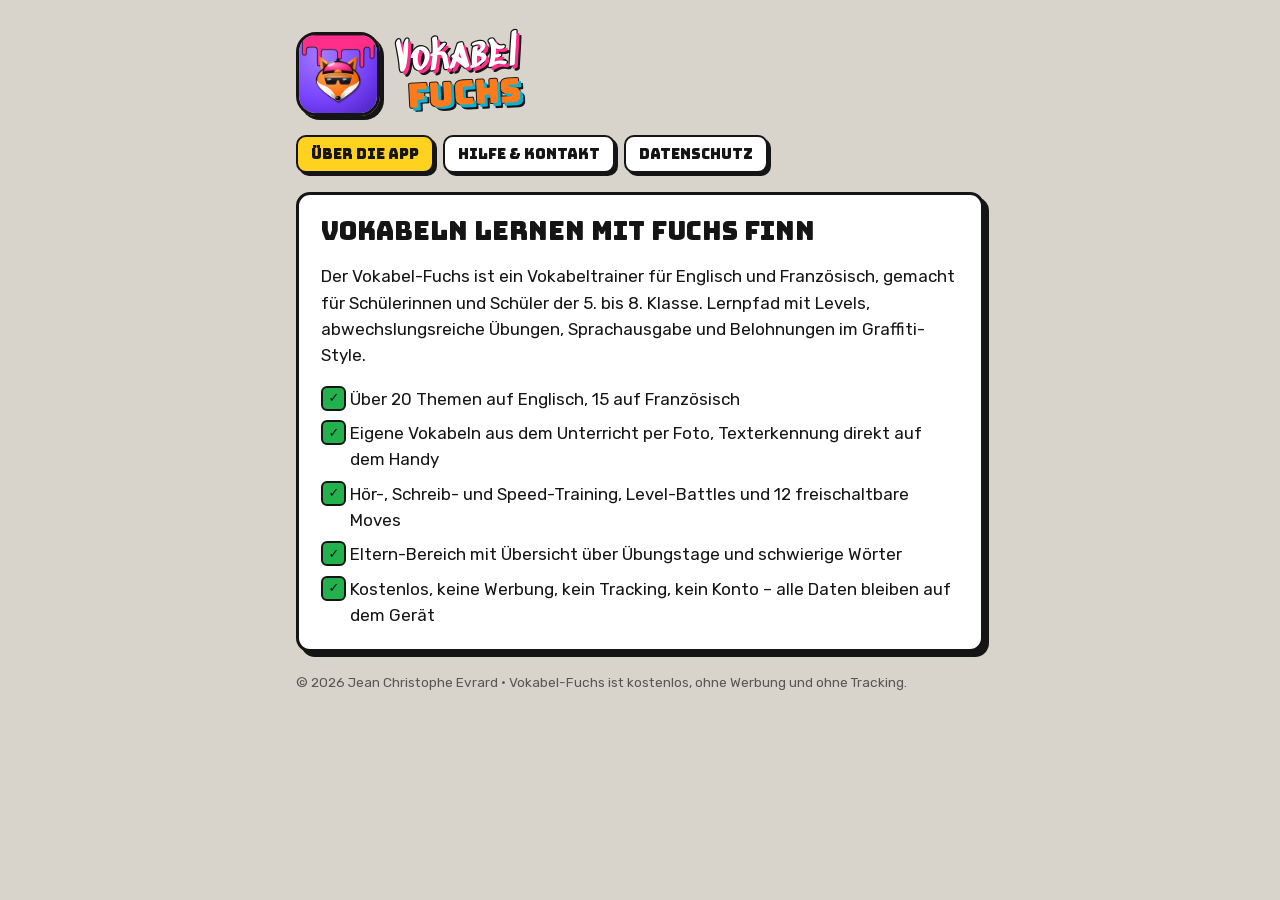
==== index.html @ 0a942ed3 "Info-Seiten: Start, Hilfe & Kontakt, Datenschutz Co-Authored-By: Claude Opus 5.5 <noreply@anthropic." ====
<!doctype html>
<html lang="de">
<head>
<meta charset="utf-8">
<meta name="viewport" content="width=device-width,initial-scale=1">
<title>Vokabel-Fuchs</title>
<meta name="description" content="Vokabeltrainer für Englisch und Französisch mit Fuchs Finn – kostenlos, ohne Werbung, ohne Tracking.">
<link rel="icon" href="img/icon-192.png">
<link rel="stylesheet" href="style.css">
</head>
<body><div class="wrap">
<header><img src="img/icon-192.png" alt=""><p class="logo"><a href="./"><span class="l1">Vokabel</span><span class="l2">Fuchs</span></a></p></header>
<nav aria-label="Seiten"><a href="./" aria-current="page">Über die App</a><a href="support.html" >Hilfe &amp; Kontakt</a><a href="datenschutz.html" >Datenschutz</a></nav>
<main class="card">
<h1>Vokabeln lernen mit Fuchs Finn</h1>
<p>Der Vokabel-Fuchs ist ein Vokabeltrainer für Englisch und Französisch, gemacht für Schülerinnen und Schüler der 5. bis 8. Klasse. Lernpfad mit Levels, abwechslungsreiche Übungen, Sprachausgabe und Belohnungen im Graffiti-Style.</p>
<ul class="facts">
<li>Über 20 Themen auf Englisch, 15 auf Französisch</li>
<li>Eigene Vokabeln aus dem Unterricht per Foto, Texterkennung direkt auf dem Handy</li>
<li>Hör-, Schreib- und Speed-Training, Level-Battles und 12 freischaltbare Moves</li>
<li>Eltern-Bereich mit Übersicht über Übungstage und schwierige Wörter</li>
<li>Kostenlos, keine Werbung, kein Tracking, kein Konto – alle Daten bleiben auf dem Gerät</li>
</ul>
</main>
<footer>© 2026 Jean Christophe Evrard · Vokabel-Fuchs ist kostenlos, ohne Werbung und ohne Tracking.</footer>
</div></body>
</html>
---- style.css ----
@import url("fonts/fonts.css");
/* Layout: eine ruhige Textspalte vor der Graffiti-Wand der App; Inhalte als Sticker. */
:root {
  --wall: #D8D4CC; --card: #FFFFFF; --ink: #151515; --muted: #5A5753; --edge: #151515;
  --fox: #FF7A1A; --pink: #FF2E88; --cyan: #00B4D8; --yellow: #FFD21F; --logo-sh: #151515;
  --font-tag: "Sedgwick Ave Display", "Permanent Marker", cursive;
  --font-head: "Bungee", "Arial Black", Impact, sans-serif;
  --font-body: "Rubik", system-ui, -apple-system, "Segoe UI", sans-serif;
}
@media (prefers-color-scheme: dark) {
  :root:not([data-theme="light"]) { --wall: #1C1C21; --card: #2A2A31; --ink: #F3F1EC; --muted: #B3B0AA; --edge: #050505; --logo-sh: #F3F1EC; color-scheme: dark; }
}
:root[data-theme="dark"] { --wall: #1C1C21; --card: #2A2A31; --ink: #F3F1EC; --muted: #B3B0AA; --edge: #050505; --logo-sh: #F3F1EC; color-scheme: dark; }
* { box-sizing: border-box; }
body { overflow-wrap: break-word;
  margin: 0; background: var(--wall); color: var(--ink); font-family: var(--font-body); font-size: 17px; line-height: 1.55;
  background-image: linear-gradient(var(--wall) 0 0), repeating-linear-gradient(0deg, transparent 0 30px, rgba(0,0,0,.06) 30px 32px);
  background-blend-mode: normal;
}
.wrap { max-width: 720px; margin: 0 auto; padding: 2rem 16px 3rem; display: flex; flex-direction: column; gap: 1.2rem; }
header { display: flex; align-items: center; gap: 1rem; }
header img { width: 84px; height: 84px; border-radius: 20px; border: 3px solid var(--edge); box-shadow: 4px 4px 0 var(--edge); }
.logo { margin: 0; line-height: .95; transform: rotate(-3deg); }
.logo a { color: inherit; text-decoration: none; }
.logo .l1 { display: block; font-family: var(--font-tag); font-size: 2.6rem; color: #FFFFFF; -webkit-text-stroke: 2.5px #151515; paint-order: stroke fill; text-shadow: 3px 3px 0 var(--pink), 5px 5px 0 var(--logo-sh); }
.logo .l2 { display: block; font-family: var(--font-head); font-size: 2.1rem; color: var(--fox); -webkit-text-stroke: 2px #151515; paint-order: stroke fill; text-shadow: 3px 3px 0 var(--cyan), 5px 5px 0 var(--logo-sh); padding-left: .3em; }
nav { display: flex; flex-wrap: wrap; gap: .6rem; }
nav a { font-family: var(--font-head); font-size: .9rem; color: var(--ink); text-decoration: none; padding: .35rem .8rem; background: var(--card); border: 2.5px solid var(--edge); border-radius: 10px; box-shadow: 3px 3px 0 var(--edge); }
nav a[aria-current="page"] { background: var(--yellow); color: #151515; }
.card { background: var(--card); border: 3px solid var(--edge); border-radius: 14px; box-shadow: 5px 5px 0 var(--edge); padding: 1.3rem 1.4rem; }
.card > :first-child { margin-top: 0; } .card > :last-child { margin-bottom: 0; }
h1 { font-family: var(--font-head); font-weight: 400; font-size: clamp(1.2rem, 5.5vw, 1.6rem); overflow-wrap: break-word; hyphens: auto; line-height: 1.2; margin: 0 0 .6rem; text-wrap: balance; }
h2 { font-family: var(--font-head); font-weight: 400; font-size: 1.15rem; margin: 1.6rem 0 .4rem; }
p, li { max-width: 65ch; }
a { color: inherit; text-decoration-thickness: 2px; text-decoration-color: var(--pink); text-underline-offset: 3px; }
.tape { display: inline-block; align-self: flex-start; padding: .3rem .8rem; background: var(--yellow); color: #151515; font-family: var(--font-head); transform: rotate(-2deg); }
.muted { color: var(--muted); }
table { width: 100%; border-collapse: collapse; font-size: .95rem; }
.table-wrap { overflow-x: auto; }
th, td { text-align: left; padding: .5rem .6rem; border-bottom: 2px dashed rgba(127,127,127,.35); vertical-align: top; }
th { font-family: var(--font-head); font-weight: 400; font-size: .85rem; }
ul.facts { list-style: none; padding: 0; display: grid; gap: .5rem; }
ul.facts li { padding-left: 1.8rem; position: relative; }
ul.facts li::before { content: "✓"; position: absolute; left: 0; top: 0; width: 1.3rem; height: 1.3rem; display: grid; place-items: center; background: #22B14C; color: #151515; border: 2px solid var(--edge); border-radius: 6px; font-weight: 900; font-size: .8rem; }
footer { font-size: .85rem; color: var(--muted); }
:focus-visible { outline: 3px solid var(--cyan); outline-offset: 2px; }
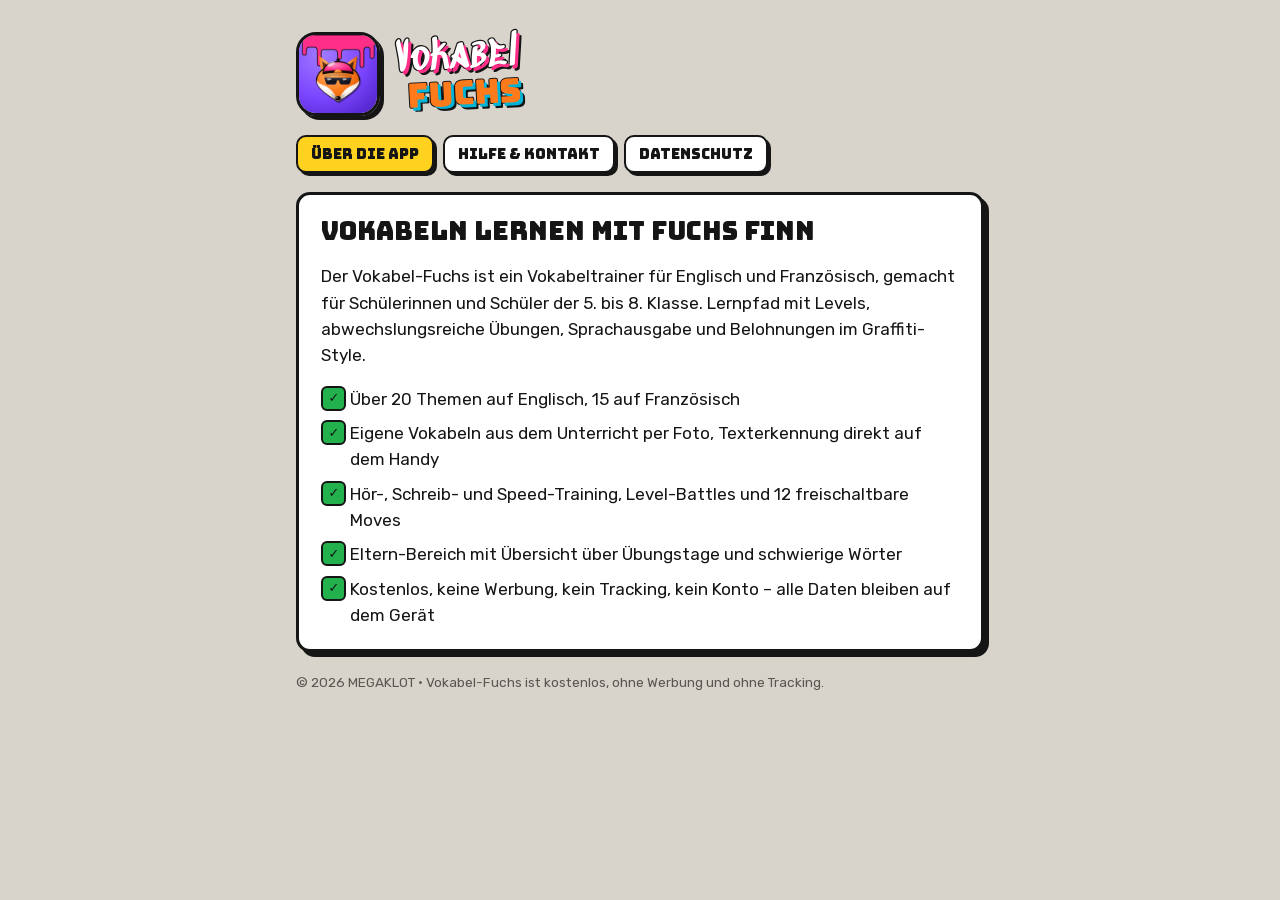
==== commit 2647c8f9: "Fußzeile: MEGAKLOT Co-Authored-By: Claude Opus 5.5 <noreply@anthropic.com> Claude-Session: https://c" ====
--- a/index.html
+++ b/index.html
@@ -22,6 +22,6 @@
 <li>Kostenlos, keine Werbung, kein Tracking, kein Konto – alle Daten bleiben auf dem Gerät</li>
 </ul>
 </main>
-<footer>© 2026 Jean Christophe Evrard · Vokabel-Fuchs ist kostenlos, ohne Werbung und ohne Tracking.</footer>
+<footer>© 2026 MEGAKLOT · Vokabel-Fuchs ist kostenlos, ohne Werbung und ohne Tracking.</footer>
 </div></body>
 </html>
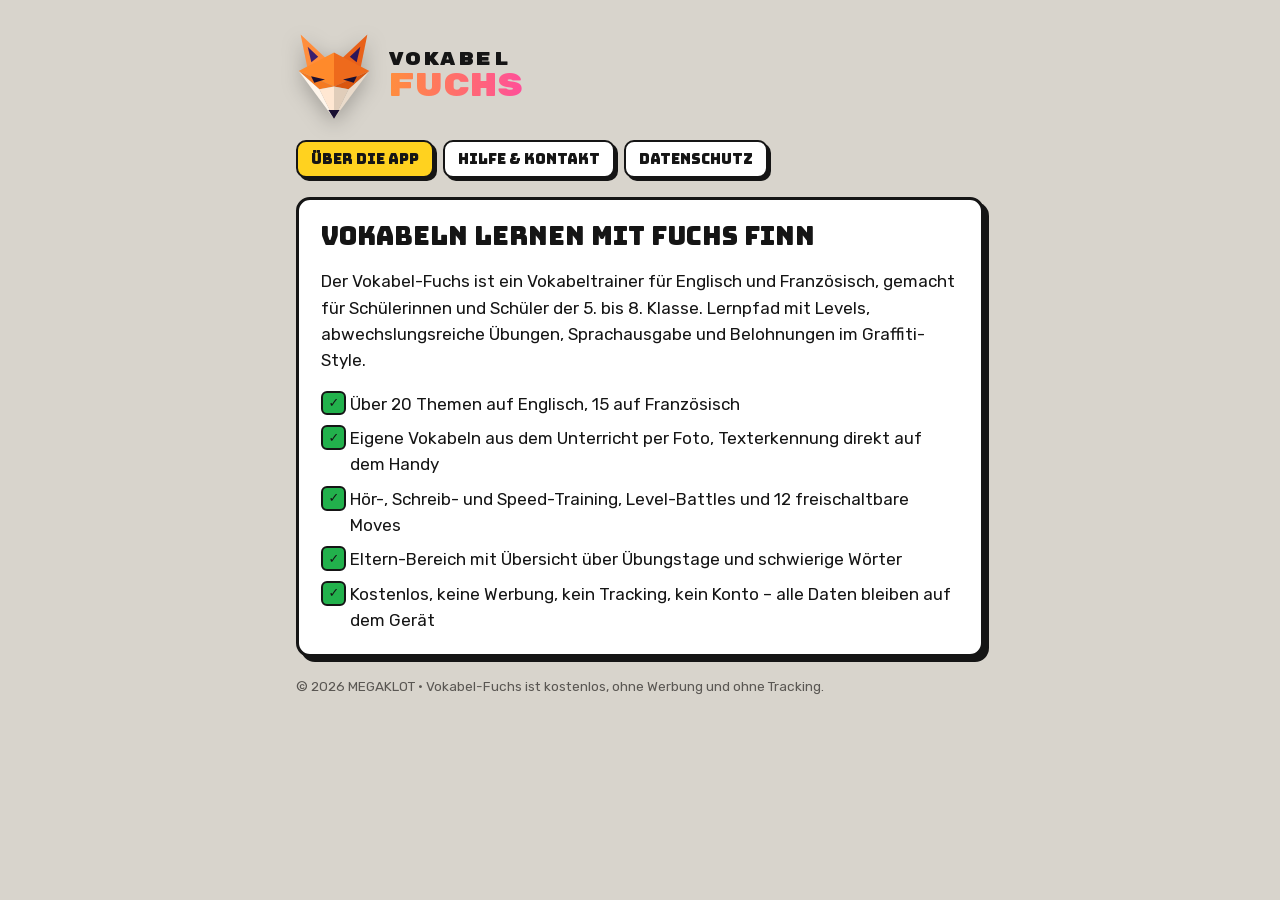
==== commit c1db41a0: "Origami-Logo Co-Authored-By: Claude Opus 5.5 <noreply@anthropic.com> Claude-Session: https://claude." ====
--- a/index.html
+++ b/index.html
@@ -9,7 +9,7 @@
 <link rel="stylesheet" href="style.css">
 </head>
 <body><div class="wrap">
-<header><img src="img/icon-192.png" alt=""><p class="logo"><a href="./"><span class="l1">Vokabel</span><span class="l2">Fuchs</span></a></p></header>
+<header><img src="img/brand-fox.svg" alt=""><p class="logo"><a href="./"><span class="l1">VOKABEL</span><span class="l2">FUCHS</span></a></p></header>
 <nav aria-label="Seiten"><a href="./" aria-current="page">Über die App</a><a href="support.html" >Hilfe &amp; Kontakt</a><a href="datenschutz.html" >Datenschutz</a></nav>
 <main class="card">
 <h1>Vokabeln lernen mit Fuchs Finn</h1>
--- a/style.css
+++ b/style.css
@@ -19,11 +19,11 @@
 }
 .wrap { max-width: 720px; margin: 0 auto; padding: 2rem 16px 3rem; display: flex; flex-direction: column; gap: 1.2rem; }
 header { display: flex; align-items: center; gap: 1rem; }
-header img { width: 84px; height: 84px; border-radius: 20px; border: 3px solid var(--edge); box-shadow: 4px 4px 0 var(--edge); }
-.logo { margin: 0; line-height: .95; transform: rotate(-3deg); }
-.logo a { color: inherit; text-decoration: none; }
-.logo .l1 { display: block; font-family: var(--font-tag); font-size: 2.6rem; color: #FFFFFF; -webkit-text-stroke: 2.5px #151515; paint-order: stroke fill; text-shadow: 3px 3px 0 var(--pink), 5px 5px 0 var(--logo-sh); }
-.logo .l2 { display: block; font-family: var(--font-head); font-size: 2.1rem; color: var(--fox); -webkit-text-stroke: 2px #151515; paint-order: stroke fill; text-shadow: 3px 3px 0 var(--cyan), 5px 5px 0 var(--logo-sh); padding-left: .3em; }
+header img { width: 76px; height: auto; filter: drop-shadow(0 6px 10px rgba(0,0,0,.25)); }
+.logo { margin: 0; display: flex; flex-direction: column; line-height: 1; }
+.logo a { color: inherit; text-decoration: none; display: flex; flex-direction: column; }
+.logo .l1 { font-family: "Rubik Mono One", var(--font-head); font-size: 1.15rem; letter-spacing: .08em; color: var(--ink); }
+.logo .l2 { font-family: "Rubik Mono One", var(--font-head); font-size: 2rem; background: linear-gradient(90deg, #FF8E3C, #FF4F9A); -webkit-background-clip: text; background-clip: text; color: transparent; }
 nav { display: flex; flex-wrap: wrap; gap: .6rem; }
 nav a { font-family: var(--font-head); font-size: .9rem; color: var(--ink); text-decoration: none; padding: .35rem .8rem; background: var(--card); border: 2.5px solid var(--edge); border-radius: 10px; box-shadow: 3px 3px 0 var(--edge); }
 nav a[aria-current="page"] { background: var(--yellow); color: #151515; }
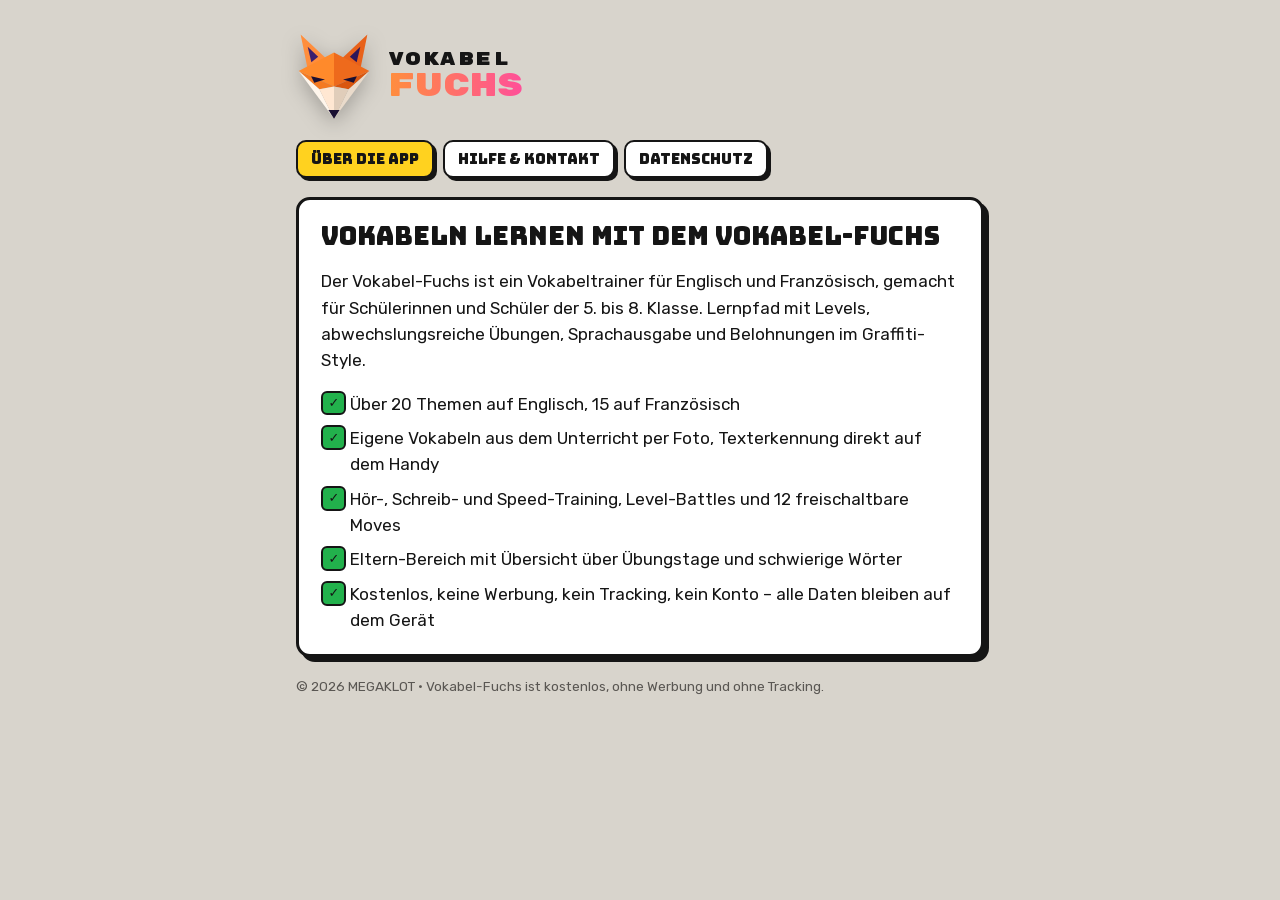
==== commit d23b53bb: "Fuchs ohne Namen Co-Authored-By: Claude Opus 5.5 <noreply@anthropic.com> Claude-Session: https://cla" ====
--- a/index.html
+++ b/index.html
@@ -4,7 +4,7 @@
 <meta charset="utf-8">
 <meta name="viewport" content="width=device-width,initial-scale=1">
 <title>Vokabel-Fuchs</title>
-<meta name="description" content="Vokabeltrainer für Englisch und Französisch mit Fuchs Finn – kostenlos, ohne Werbung, ohne Tracking.">
+<meta name="description" content="Vokabeltrainer für Englisch und Französisch mit dem Vokabel-Fuchs – kostenlos, ohne Werbung, ohne Tracking.">
 <link rel="icon" href="img/icon-192.png">
 <link rel="stylesheet" href="style.css">
 </head>
@@ -12,7 +12,7 @@
 <header><img src="img/brand-fox.svg" alt=""><p class="logo"><a href="./"><span class="l1">VOKABEL</span><span class="l2">FUCHS</span></a></p></header>
 <nav aria-label="Seiten"><a href="./" aria-current="page">Über die App</a><a href="support.html" >Hilfe &amp; Kontakt</a><a href="datenschutz.html" >Datenschutz</a></nav>
 <main class="card">
-<h1>Vokabeln lernen mit Fuchs Finn</h1>
+<h1>Vokabeln lernen mit dem Vokabel-Fuchs</h1>
 <p>Der Vokabel-Fuchs ist ein Vokabeltrainer für Englisch und Französisch, gemacht für Schülerinnen und Schüler der 5. bis 8. Klasse. Lernpfad mit Levels, abwechslungsreiche Übungen, Sprachausgabe und Belohnungen im Graffiti-Style.</p>
 <ul class="facts">
 <li>Über 20 Themen auf Englisch, 15 auf Französisch</li>
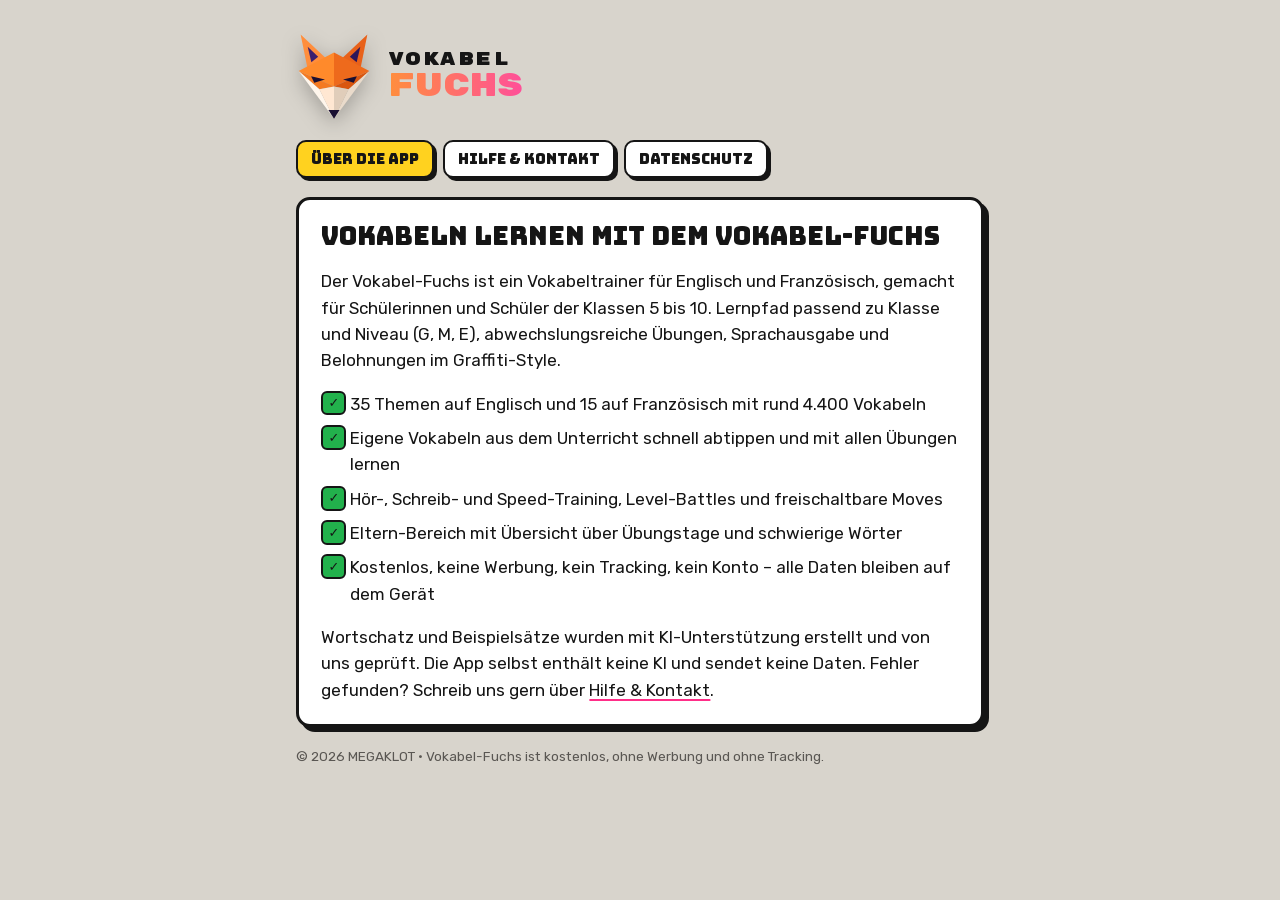
==== commit 2b546745: "Infoseite: aktuelle Inhalte, Hinweis zur KI-Unterstützung Co-Authored-By: Claude Opus 5.5 <noreply@a" ====
--- a/index.html
+++ b/index.html
@@ -13,14 +13,15 @@
 <nav aria-label="Seiten"><a href="./" aria-current="page">Über die App</a><a href="support.html" >Hilfe &amp; Kontakt</a><a href="datenschutz.html" >Datenschutz</a></nav>
 <main class="card">
 <h1>Vokabeln lernen mit dem Vokabel-Fuchs</h1>
-<p>Der Vokabel-Fuchs ist ein Vokabeltrainer für Englisch und Französisch, gemacht für Schülerinnen und Schüler der 5. bis 8. Klasse. Lernpfad mit Levels, abwechslungsreiche Übungen, Sprachausgabe und Belohnungen im Graffiti-Style.</p>
+<p>Der Vokabel-Fuchs ist ein Vokabeltrainer für Englisch und Französisch, gemacht für Schülerinnen und Schüler der Klassen 5 bis 10. Lernpfad passend zu Klasse und Niveau (G, M, E), abwechslungsreiche Übungen, Sprachausgabe und Belohnungen im Graffiti-Style.</p>
 <ul class="facts">
-<li>Über 20 Themen auf Englisch, 15 auf Französisch</li>
-<li>Eigene Vokabeln aus dem Unterricht per Foto, Texterkennung direkt auf dem Handy</li>
-<li>Hör-, Schreib- und Speed-Training, Level-Battles und 12 freischaltbare Moves</li>
+<li>35 Themen auf Englisch und 15 auf Französisch mit rund 4.400 Vokabeln</li>
+<li>Eigene Vokabeln aus dem Unterricht schnell abtippen und mit allen Übungen lernen</li>
+<li>Hör-, Schreib- und Speed-Training, Level-Battles und freischaltbare Moves</li>
 <li>Eltern-Bereich mit Übersicht über Übungstage und schwierige Wörter</li>
 <li>Kostenlos, keine Werbung, kein Tracking, kein Konto – alle Daten bleiben auf dem Gerät</li>
 </ul>
+<p class="small">Wortschatz und Beispielsätze wurden mit KI-Unterstützung erstellt und von uns geprüft. Die App selbst enthält keine KI und sendet keine Daten. Fehler gefunden? Schreib uns gern über <a href="support.html">Hilfe &amp; Kontakt</a>.</p>
 </main>
 <footer>© 2026 MEGAKLOT · Vokabel-Fuchs ist kostenlos, ohne Werbung und ohne Tracking.</footer>
 </div></body>
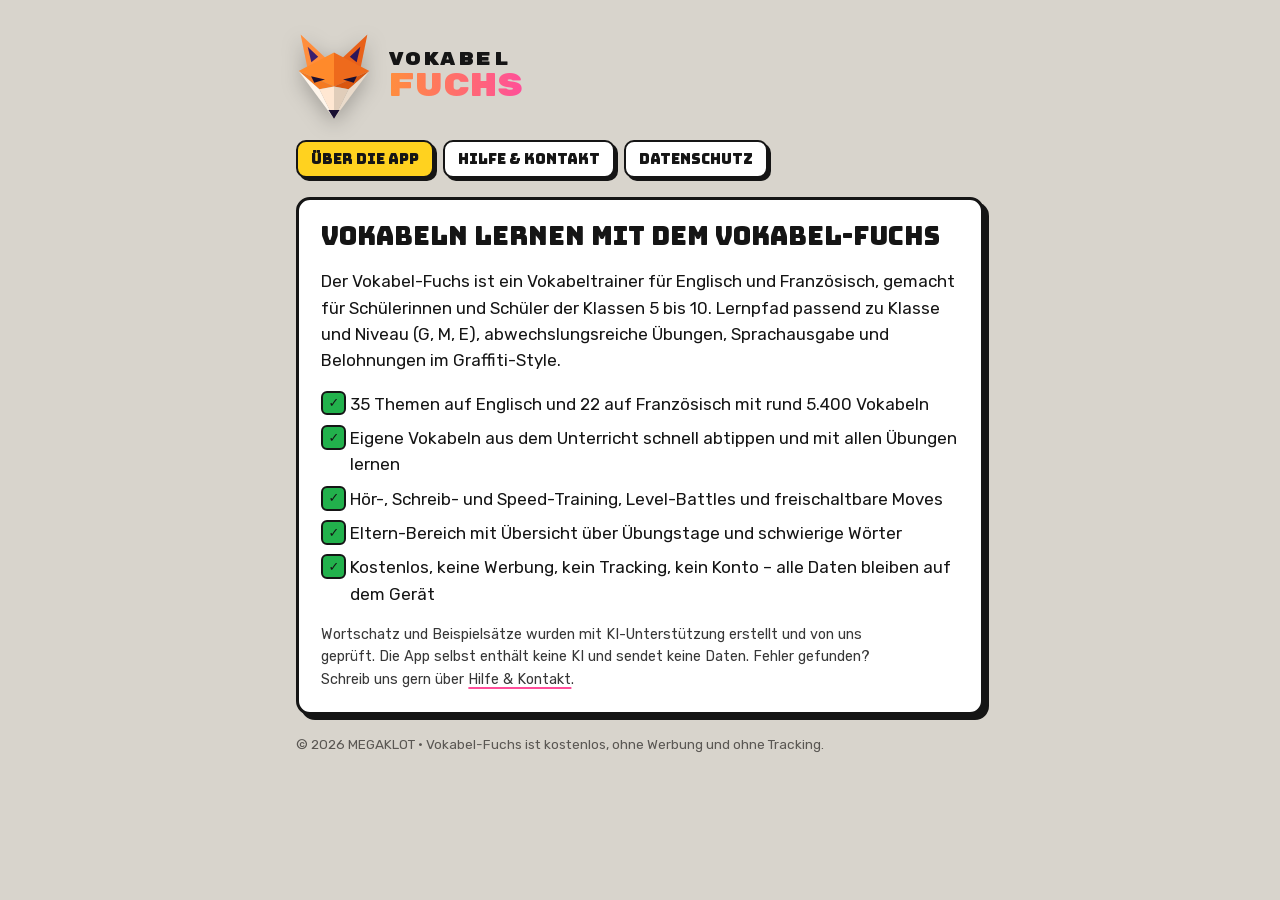
==== commit 3adbe916: "Wortzahlen aktualisiert (22 Französisch-Themen) Co-Authored-By: Claude Opus 5.5 <noreply@anthropic.c" ====
--- a/index.html
+++ b/index.html
@@ -15,7 +15,7 @@
 <h1>Vokabeln lernen mit dem Vokabel-Fuchs</h1>
 <p>Der Vokabel-Fuchs ist ein Vokabeltrainer für Englisch und Französisch, gemacht für Schülerinnen und Schüler der Klassen 5 bis 10. Lernpfad passend zu Klasse und Niveau (G, M, E), abwechslungsreiche Übungen, Sprachausgabe und Belohnungen im Graffiti-Style.</p>
 <ul class="facts">
-<li>35 Themen auf Englisch und 15 auf Französisch mit rund 4.400 Vokabeln</li>
+<li>35 Themen auf Englisch und 22 auf Französisch mit rund 5.400 Vokabeln</li>
 <li>Eigene Vokabeln aus dem Unterricht schnell abtippen und mit allen Übungen lernen</li>
 <li>Hör-, Schreib- und Speed-Training, Level-Battles und freischaltbare Moves</li>
 <li>Eltern-Bereich mit Übersicht über Übungstage und schwierige Wörter</li>
--- a/style.css
+++ b/style.css
@@ -44,3 +44,4 @@
 ul.facts li::before { content: "✓"; position: absolute; left: 0; top: 0; width: 1.3rem; height: 1.3rem; display: grid; place-items: center; background: #22B14C; color: #151515; border: 2px solid var(--edge); border-radius: 6px; font-weight: 900; font-size: .8rem; }
 footer { font-size: .85rem; color: var(--muted); }
 :focus-visible { outline: 3px solid var(--cyan); outline-offset: 2px; }
+.small { font-size: .9rem; opacity: .85; }
